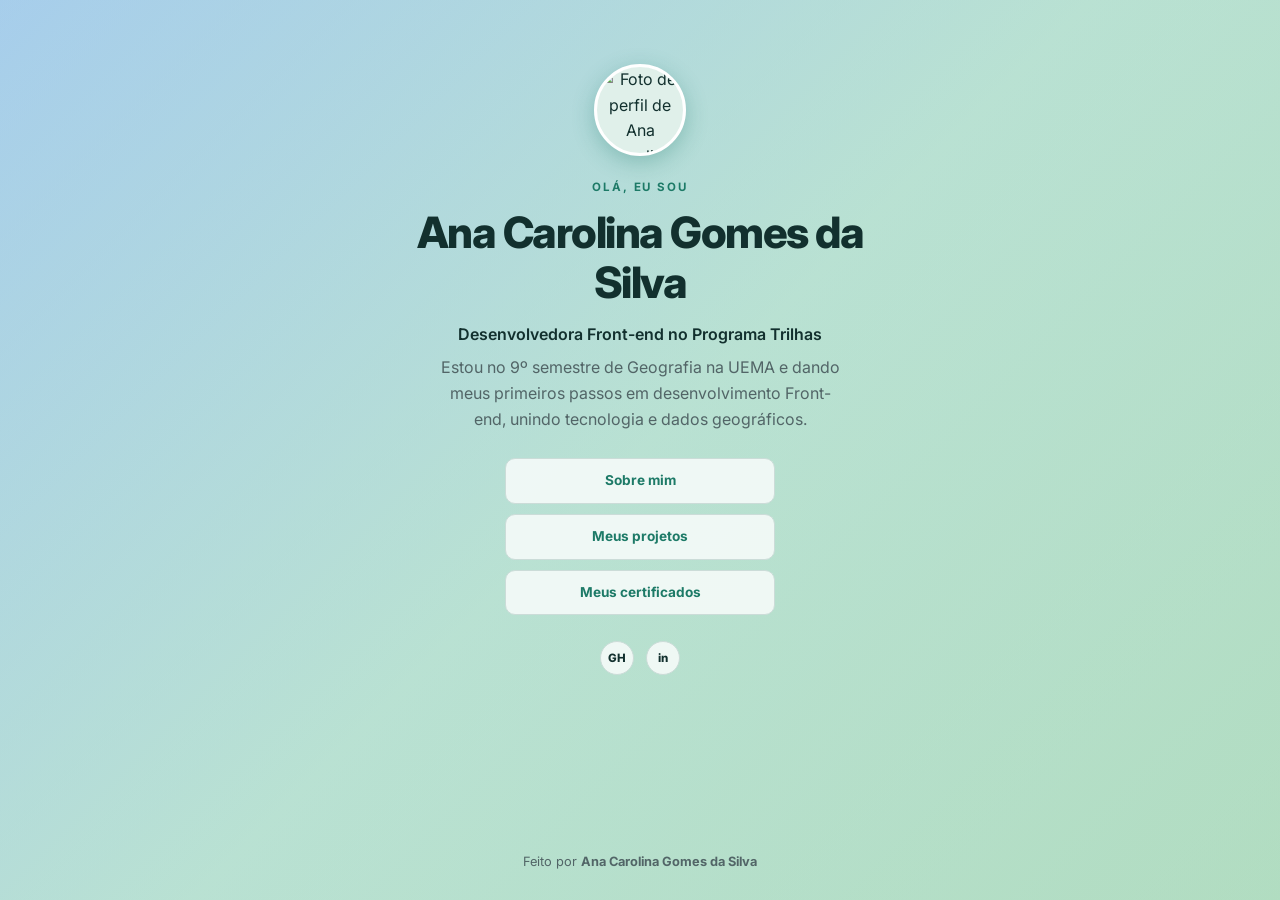
==== index.html @ f8d86006 "Primeira versão do meu portfólio." ====
<!DOCTYPE html>
<html lang="pt-BR">
<head>
  <meta charset="UTF-8">
  <meta name="viewport" content="width=device-width, initial-scale=1.0">
  <meta name="description" content="Portfólio de Ana Carolina Gomes da Silva, estudante de Geografia e desenvolvedora Front-end no Programa Trilhas.">
  <meta name="theme-color" content="#f7f4ff">
  <title>Ana Carolina Gomes da Silva | Portfólio</title>
  <link rel="preconnect" href="https://fonts.googleapis.com">
  <link rel="preconnect" href="https://fonts.gstatic.com" crossorigin>
  <link href="https://fonts.googleapis.com/css2?family=Inter:wght@400;600;700;800&display=swap" rel="stylesheet">
  <link rel="stylesheet" href="style.css">
</head>
<body>
  <main>
    <section class="hero">
      <img class="hero__foto" src="assets/foto-perfil.svg" alt="Foto de perfil de Ana Carolina Gomes da Silva">
      <span class="eyebrow">Olá, eu sou</span>
      <h1 class="hero__nome">Ana Carolina Gomes da Silva</h1>
      <p class="hero__cargo">Desenvolvedora Front-end no Programa Trilhas</p>
      <p class="hero__texto">Estou no 9º semestre de Geografia na UEMA e dando meus primeiros passos em desenvolvimento Front-end, unindo tecnologia e dados geográficos.</p>

      <nav class="menu" aria-label="Navegação principal">
        <a class="btn" href="sobre.html">Sobre mim</a>
        <a class="btn" href="Meus_projetos.html">Meus projetos</a>
        <a class="btn" href="Meus_certificados.html">Meus certificados</a>
      </nav>

      <div class="social">
        <a href="https://github.com/SEU-USUARIO" target="_blank" rel="noopener noreferrer" aria-label="GitHub">GH</a>
        <a href="https://www.linkedin.com/in/SEU-PERFIL" target="_blank" rel="noopener noreferrer" aria-label="LinkedIn">in</a>
      </div>
    </section>
  </main>

  <footer class="rodape">Feito por <strong>Ana Carolina Gomes da Silva</strong></footer>
</body>
</html>
---- style.css ----
:root {
  --ink: #12302e;
  --muted: #526567;
  --accent: #1d7a67;
  --accent-blue: #2b6fa8;
  --accent-soft: #e0f0ea;
  --line: #cbdcd8;
  --glass: rgba(255, 255, 255, 0.78);
  --shadow: 31, 122, 107;
}

* {
  box-sizing: border-box;
  margin: 0;
  padding: 0;
}

html {
  scroll-behavior: smooth;
}

body {
  font-family: "Inter", system-ui, -apple-system, "Segoe UI", Roboto, sans-serif;
  color: var(--ink);
  line-height: 1.6;
  min-height: 100vh;
  display: flex;
  flex-direction: column;
  background-color: #f1f6f5;
  /* Camadas, de cima para baixo:
     1) véu claro para o texto continuar legível
     2) mapa-múndi, misturado com a camada de baixo
     3) degradê azul e verde que dá a cor ao mapa */
  background-image:
    linear-gradient(rgba(241, 246, 245, 0.35), rgba(241, 246, 245, 0.35)),
    url("assets/mundi.jpeg"),
    linear-gradient(135deg, #7fb8e6 0%, #9bd6c0 50%, #8fcfa5 100%);
  background-size: cover, cover, cover;
  background-position: center;
  background-repeat: no-repeat;
  background-attachment: fixed;
  background-blend-mode: normal, multiply, normal;
}

a {
  color: inherit;
}

main {
  flex: 1;
  width: 100%;
  max-width: 1000px;
  margin: 0 auto;
  padding: 56px 24px 32px;
}

/* ---------- Textos de apoio ---------- */
.eyebrow {
  display: block;
  font-size: 0.72rem;
  font-weight: 700;
  letter-spacing: 0.16em;
  text-transform: uppercase;
  color: var(--accent);
}

/* ---------- Página inicial ---------- */
.hero {
  display: flex;
  flex-direction: column;
  align-items: center;
  text-align: center;
  padding-top: 8px;
}

.hero__foto {
  width: 92px;
  height: 92px;
  border-radius: 50%;
  object-fit: cover;
  border: 3px solid #fff;
  box-shadow: 0 6px 22px rgba(var(--shadow), 0.32);
  background: var(--accent-soft);
  margin-bottom: 22px;
}

.hero__nome {
  font-size: clamp(1.8rem, 5.5vw, 2.7rem);
  font-weight: 800;
  line-height: 1.15;
  letter-spacing: -0.035em;
  max-width: 520px;
  margin: 12px 0 14px;
}

.hero__cargo {
  font-weight: 600;
  font-size: 1rem;
}

.hero__texto {
  color: var(--muted);
  max-width: 400px;
  margin: 8px 0 26px;
}

.menu {
  display: flex;
  flex-direction: column;
  gap: 10px;
  width: 100%;
  max-width: 270px;
}

.btn {
  display: block;
  text-align: center;
  text-decoration: none;
  padding: 11px 18px;
  border-radius: 10px;
  border: 1px solid var(--line);
  background: var(--glass);
  color: var(--accent);
  font-weight: 700;
  font-size: 0.85rem;
  transition: transform 0.18s, box-shadow 0.18s, background 0.18s;
}

.btn:hover,
.btn:focus-visible {
  background: #fff;
  transform: translateY(-2px);
  box-shadow: 0 8px 20px rgba(var(--shadow), 0.18);
}

.social {
  display: flex;
  gap: 12px;
  margin-top: 26px;
}

.social a {
  width: 34px;
  height: 34px;
  display: grid;
  place-items: center;
  border-radius: 50%;
  border: 1px solid var(--line);
  background: var(--glass);
  color: var(--ink);
  font-size: 0.72rem;
  font-weight: 800;
  text-decoration: none;
  transition: transform 0.18s;
}

.social a:hover,
.social a:focus-visible {
  transform: translateY(-2px);
  background: #fff;
}

/* ---------- Páginas internas ---------- */
.voltar {
  position: absolute;
  top: 24px;
  left: 24px;
  padding: 7px 14px;
  border-radius: 9px;
  border: 1px solid var(--line);
  background: var(--glass);
  color: var(--accent);
  font-size: 0.78rem;
  font-weight: 700;
  text-decoration: none;
  transition: background 0.18s;
}

.voltar:hover,
.voltar:focus-visible {
  background: #fff;
}

.mini-perfil {
  display: flex;
  flex-direction: column;
  align-items: center;
  text-align: center;
  gap: 2px;
  margin-bottom: 36px;
}

.mini-perfil img {
  width: 68px;
  height: 68px;
  border-radius: 50%;
  object-fit: cover;
  border: 3px solid #fff;
  box-shadow: 0 4px 16px rgba(var(--shadow), 0.3);
  background: var(--accent-soft);
  margin-bottom: 8px;
}

.mini-perfil strong {
  font-size: 1rem;
}

.mini-perfil span {
  font-size: 0.85rem;
  color: var(--muted);
}

.cabecalho {
  text-align: center;
  max-width: 560px;
  margin: 0 auto 34px;
}

.cabecalho h1 {
  font-size: clamp(2rem, 6vw, 3rem);
  font-weight: 800;
  letter-spacing: -0.04em;
  line-height: 1.15;
  margin: 8px 0 12px;
}

.cabecalho p {
  color: var(--muted);
  font-size: 0.95rem;
}

/* ---------- Sobre mim ---------- */
.sobre {
  max-width: 680px;
  margin: 0 auto;
  padding: 30px 32px;
  border-radius: 18px;
  border: 1px solid var(--line);
  background: var(--glass);
  box-shadow: 0 12px 34px rgba(var(--shadow), 0.12);
}

.sobre p {
  color: #3d5254;
}

.sobre p + p {
  margin-top: 16px;
}

/* ---------- Projetos ---------- */
.cards {
  display: grid;
  grid-template-columns: repeat(auto-fit, minmax(280px, 1fr));
  gap: 24px;
  max-width: 800px;
  margin: 0 auto;
}

.card {
  display: flex;
  flex-direction: column;
  overflow: hidden;
  border-radius: 18px;
  border: 1px solid var(--line);
  background: linear-gradient(180deg, rgba(255, 255, 255, 0.94), rgba(240, 248, 246, 0.88));
  box-shadow: 0 12px 34px rgba(var(--shadow), 0.14);
  transition: transform 0.2s, box-shadow 0.2s;
}

.card:hover {
  transform: translateY(-4px);
  box-shadow: 0 18px 40px rgba(var(--shadow), 0.22);
}

.card__imagem {
  display: block;
  width: 100%;
  height: 140px;
  object-fit: cover;
  border-bottom: 1px solid var(--line);
}

.card__corpo {
  display: flex;
  flex-direction: column;
  gap: 8px;
  padding: 18px 18px 20px;
  flex: 1;
}

.card__titulo {
  font-size: 0.95rem;
  font-weight: 700;
}

.card__texto {
  color: var(--muted);
  font-size: 0.8rem;
  line-height: 1.55;
}

.tags {
  color: var(--accent-blue);
  font-size: 0.7rem;
  font-weight: 700;
}

.card__link {
  align-self: flex-start;
  margin-top: auto;
  padding-top: 6px;
  color: var(--accent);
  font-size: 0.78rem;
  font-weight: 700;
  text-decoration: none;
  border-bottom: 1.5px solid var(--accent);
  line-height: 1.3;
}

.card__link:hover,
.card__link:focus-visible {
  opacity: 0.75;
}

.badge {
  align-self: flex-start;
  margin-top: auto;
  padding: 4px 11px;
  border-radius: 999px;
  background: var(--accent-soft);
  color: var(--accent);
  font-size: 0.68rem;
  font-weight: 700;
}

/* ---------- Certificados ---------- */
.lista {
  list-style: none;
  display: flex;
  flex-direction: column;
  gap: 14px;
  max-width: 580px;
  margin: 0 auto;
}

.item {
  display: flex;
  align-items: center;
  gap: 16px;
  padding: 16px 18px;
  border-radius: 14px;
  border: 1px solid var(--line);
  background: linear-gradient(180deg, rgba(255, 255, 255, 0.94), rgba(240, 248, 246, 0.88));
  box-shadow: 0 8px 24px rgba(var(--shadow), 0.09);
}

.item__icone {
  flex: none;
  width: 36px;
  height: 36px;
  display: grid;
  place-items: center;
  border-radius: 9px;
  background: var(--accent-soft);
  color: var(--accent);
  font-size: 0.95rem;
}

.item h2 {
  font-size: 0.9rem;
  font-weight: 700;
  line-height: 1.35;
}

.item p {
  color: var(--muted);
  font-size: 0.75rem;
}

.acao {
  display: block;
  max-width: 270px;
  margin: 28px auto 0;
}

/* ---------- Rodapé ---------- */
.rodape {
  text-align: center;
  padding: 20px 24px 28px;
  color: var(--muted);
  font-size: 0.8rem;
}

@media (max-width: 560px) {
  main {
    padding: 72px 18px 24px;
  }

  .sobre {
    padding: 22px 20px;
  }
}
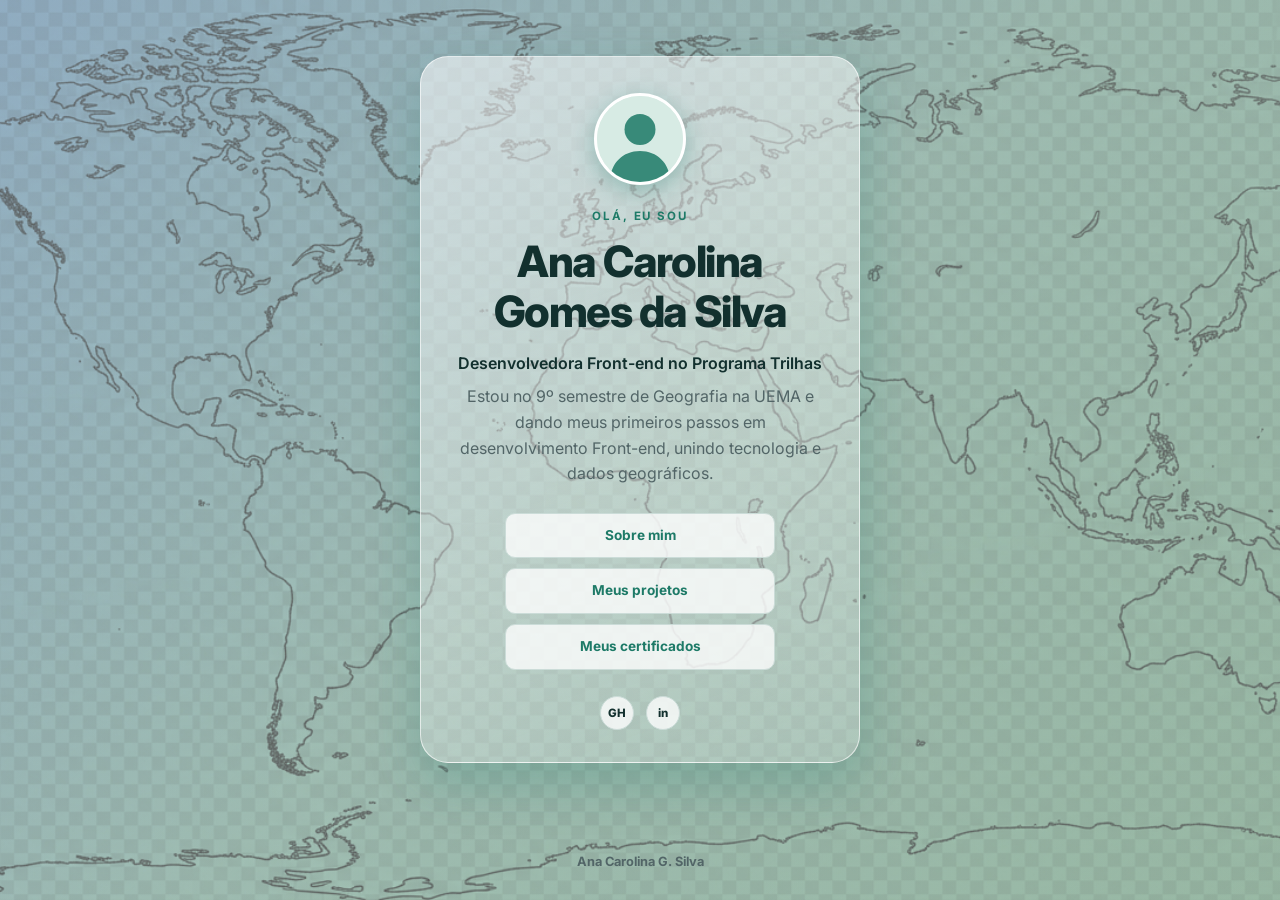
==== commit e702b82f: "v5 do meu projeto de portifólio. Adicionei um rodapé com meu nome e corrigi o efeito de desfoque no " ====
--- a/index.html
+++ b/index.html
@@ -33,6 +33,6 @@
     </section>
   </main>
 
-  <footer class="rodape">Feito por <strong>Ana Carolina Gomes da Silva</strong></footer>
+  <footer class="rodape"><strong>Ana Carolina G. Silva</strong></footer>
 </body>
 </html>
--- a/style.css
+++ b/style.css
@@ -64,13 +64,21 @@
   color: var(--accent);
 }
 
-/* ---------- Página inicial ---------- */
+/* ---------- Página inicial ---------- */ 
 .hero {
   display: flex;
   flex-direction: column;
   align-items: center;
   text-align: center;
-  padding-top: 8px;
+  max-width: 440px;
+  margin: 0 auto;
+  padding: 36px 28px 32px;
+  border-radius: 28px;
+  border: 1px solid rgba(255, 255, 255, 0.65);
+  background: linear-gradient(160deg, rgba(255, 255, 255, 0.55), rgba(240, 248, 246, 0.22));
+  box-shadow: 0 20px 50px rgba(var(--shadow), 0.25);
+  -webkit-backdrop-filter: blur(14px);
+  blackdrop-filter: blur(14px);
 }
 
 .hero__foto {
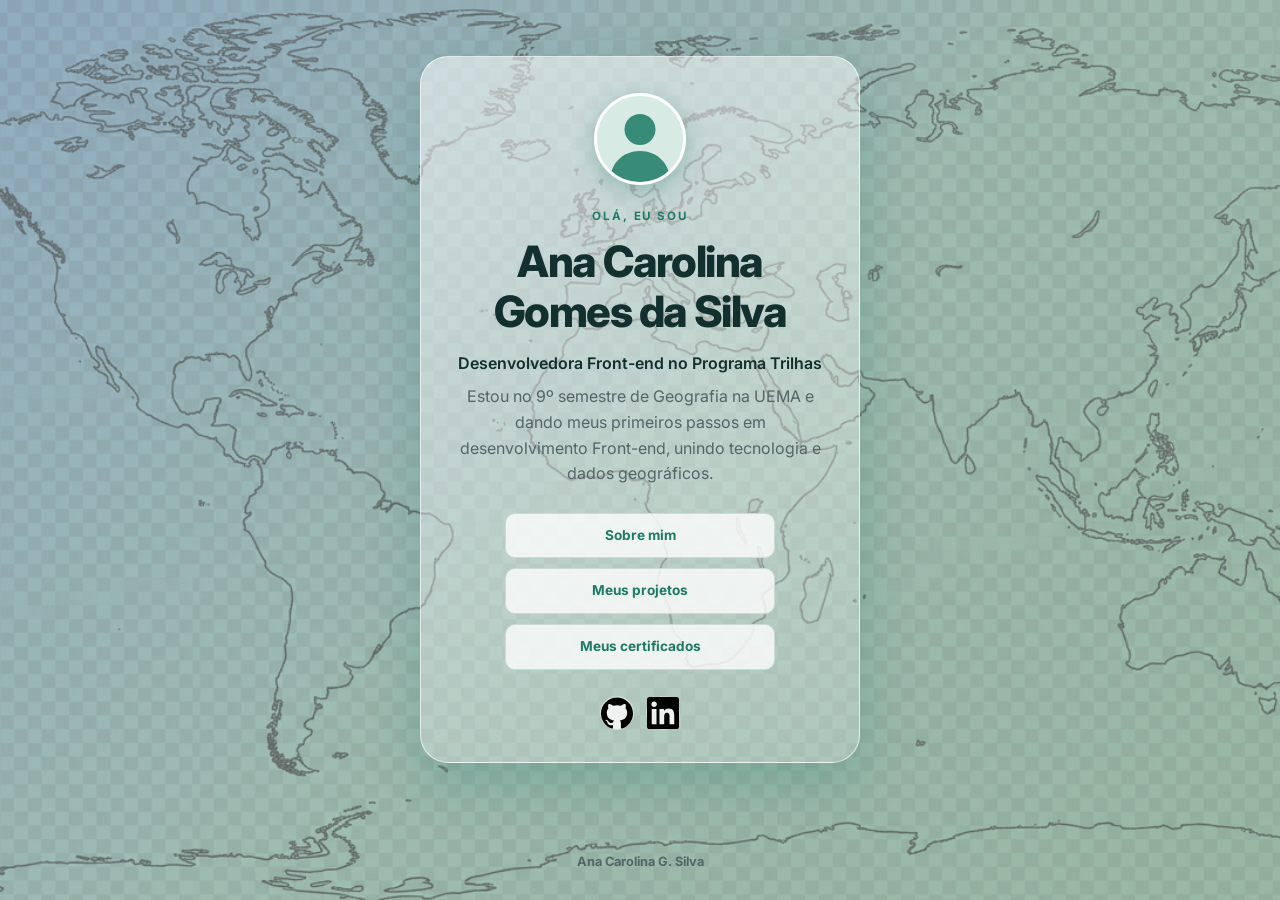
==== commit ec4e53bf: "v6 do meu projeto, adicionei um efeito de desfoque (blur) ao fundo do container principal da seção "" ====
--- a/index.html
+++ b/index.html
@@ -27,9 +27,13 @@
       </nav>
 
       <div class="social">
-        <a href="https://github.com/SEU-USUARIO" target="_blank" rel="noopener noreferrer" aria-label="GitHub">GH</a>
-        <a href="https://www.linkedin.com/in/SEU-PERFIL" target="_blank" rel="noopener noreferrer" aria-label="LinkedIn">in</a>
-      </div>
+  <a href="https://github.com/anacarolinagomes0998" target="_blank" rel="noopener noreferrer" aria-label="GitHub">
+    <svg viewBox="0 0 24 24" aria-hidden="true"><path d="M12 .297c-6.63 0-12 5.373-12 12 0 5.303 3.438 9.8 8.205 11.385.6.113.82-.258.82-.577 0-.285-.01-1.04-.015-2.04-3.338.724-4.042-1.61-4.042-1.61C4.422 18.07 3.633 17.7 3.633 17.7c-1.087-.744.084-.729.084-.729 1.205.084 1.838 1.236 1.838 1.236 1.07 1.835 2.809 1.305 3.495.998.108-.776.417-1.305.76-1.605-2.665-.3-5.466-1.332-5.466-5.93 0-1.31.465-2.38 1.235-3.22-.135-.303-.54-1.523.105-3.176 0 0 1.005-.322 3.3 1.23.96-.267 1.98-.399 3-.405 1.02.006 2.04.138 3 .405 2.28-1.552 3.285-1.23 3.285-1.23.645 1.653.24 2.873.12 3.176.765.84 1.23 1.91 1.23 3.22 0 4.61-2.805 5.625-5.475 5.92.42.36.81 1.096.81 2.22 0 1.606-.015 2.896-.015 3.286 0 .315.21.69.825.57C20.565 22.092 24 17.592 24 12.297c0-6.627-5.373-12-12-12"/></svg>
+  </a>
+  <a href="https://www.linkedin.com/in/SEU-PERFIL" target="_blank" rel="noopener noreferrer" aria-label="LinkedIn">
+    <svg viewBox="0 0 24 24" aria-hidden="true"><path d="M20.447 20.452h-3.554v-5.569c0-1.328-.027-3.037-1.852-3.037-1.853 0-2.136 1.445-2.136 2.939v5.667H9.351V9h3.414v1.561h.046c.477-.9 1.637-1.85 3.37-1.85 3.601 0 4.267 2.37 4.267 5.455v6.286zM5.337 7.433c-1.144 0-2.063-.926-2.063-2.065 0-1.138.92-2.063 2.063-2.063 1.14 0 2.064.925 2.064 2.063 0 1.139-.925 2.065-2.064 2.065zm1.782 13.019H3.555V9h3.564v11.452zM22.225 0H1.771C.792 0 0 .774 0 1.729v20.542C0 23.227.792 24 1.771 24h20.451C23.2 24 24 23.227 24 22.271V1.729C24 .774 23.2 0 22.222 0h.003z"/></svg>
+  </a>
+</div>
     </section>
   </main>
 
--- a/style.css
+++ b/style.css
@@ -164,6 +164,11 @@
 
 .social a:hover,
 .social a:focus-visible {
+  .social svg {
+    width: 17px;
+    height: 17px;
+    fill: currentColor;
+  }
   transform: translateY(-2px);
   background: #fff;
 }
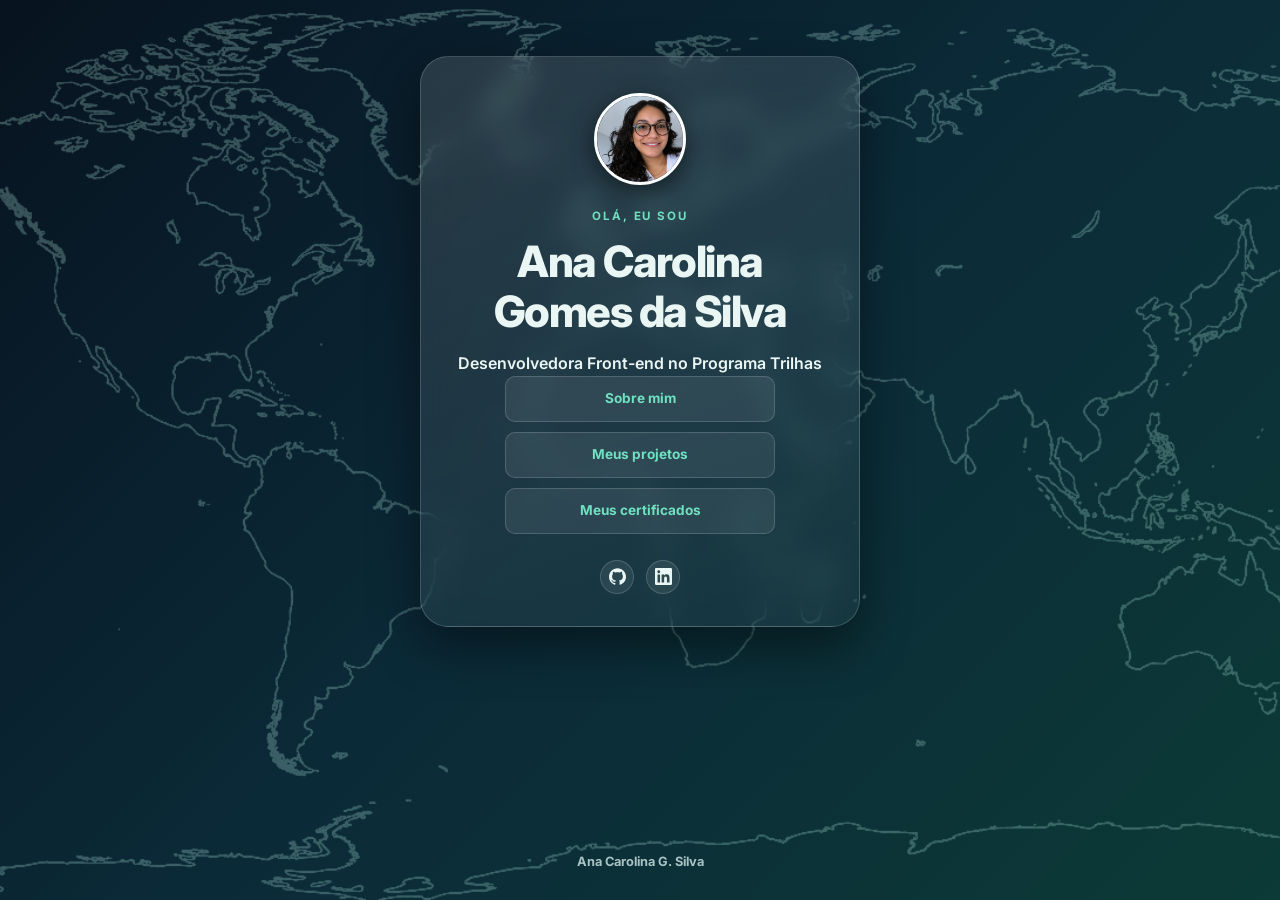
==== commit a9cd8f0e: "v12 do meu projeto de portfólio." ====
--- a/index.html
+++ b/index.html
@@ -14,12 +14,11 @@
 <body>
   <main>
     <section class="hero">
-      <img class="hero__foto" src="assets/foto-perfil.svg" alt="Foto de perfil de Ana Carolina Gomes da Silva">
+      <img class="hero__foto" src="assets/foto-perfil.jpg" alt="Foto de perfil de Ana Carolina Gomes da Silva">
       <span class="eyebrow">Olá, eu sou</span>
       <h1 class="hero__nome">Ana Carolina Gomes da Silva</h1>
       <p class="hero__cargo">Desenvolvedora Front-end no Programa Trilhas</p>
-      <p class="hero__texto">Estou no 9º semestre de Geografia na UEMA e dando meus primeiros passos em desenvolvimento Front-end, unindo tecnologia e dados geográficos.</p>
-
+      
       <nav class="menu" aria-label="Navegação principal">
         <a class="btn" href="sobre.html">Sobre mim</a>
         <a class="btn" href="Meus_projetos.html">Meus projetos</a>
--- a/style.css
+++ b/style.css
@@ -1,12 +1,12 @@
 :root {
-  --ink: #12302e;
-  --muted: #526567;
-  --accent: #1d7a67;
-  --accent-blue: #2b6fa8;
-  --accent-soft: #e0f0ea;
-  --line: #cbdcd8;
-  --glass: rgba(255, 255, 255, 0.78);
-  --shadow: 31, 122, 107;
+  --ink: #eaf6f3;
+  --muted: #a9c3c4;
+  --accent: #6fe0c0;
+  --accent-blue: #7fc0f5;
+  --accent-soft: rgba(111, 224, 192, 0.14);
+  --line: rgba(255, 255, 255, 0.16);
+  --glass: rgba(255, 255, 255, 0.08);
+  --shadow: 0, 0, 0;
 }
 
 * {
@@ -26,20 +26,17 @@
   min-height: 100vh;
   display: flex;
   flex-direction: column;
-  background-color: #f1f6f5;
+  background-color: #07131f;
   /* Camadas, de cima para baixo:
-     1) véu claro para o texto continuar legível
-     2) mapa-múndi, misturado com a camada de baixo
-     3) degradê azul e verde que dá a cor ao mapa */
+     1) contorno do mapa-múndi (PNG com fundo transparente)
+     2) degradê azul e verde */
   background-image:
-    linear-gradient(rgba(241, 246, 245, 0.35), rgba(241, 246, 245, 0.35)),
-    url("assets/mundi.jpeg"),
-    linear-gradient(135deg, #7fb8e6 0%, #9bd6c0 50%, #8fcfa5 100%);
-  background-size: cover, cover, cover;
+    url("assets/mundi.png"),
+    linear-gradient(135deg, #07131f 0%, #0b2a38 50%, #0c3a36 100%);
+  background-size: cover, cover;
   background-position: center;
   background-repeat: no-repeat;
   background-attachment: fixed;
-  background-blend-mode: normal, multiply, normal;
 }
 
 a {
@@ -64,7 +61,7 @@
   color: var(--accent);
 }
 
-/* ---------- Página inicial ---------- */ 
+/* ---------- Página inicial ---------- */
 .hero {
   display: flex;
   flex-direction: column;
@@ -74,11 +71,11 @@
   margin: 0 auto;
   padding: 36px 28px 32px;
   border-radius: 28px;
-  border: 1px solid rgba(255, 255, 255, 0.65);
-  background: linear-gradient(160deg, rgba(255, 255, 255, 0.55), rgba(240, 248, 246, 0.22));
-  box-shadow: 0 20px 50px rgba(var(--shadow), 0.25);
+  border: 1px solid rgba(255, 255, 255, 0.18);
+  background: linear-gradient(160deg, rgba(255, 255, 255, 0.13), rgba(255, 255, 255, 0.04));
+  box-shadow: 0 20px 50px rgba(var(--shadow), 0.45);
   -webkit-backdrop-filter: blur(14px);
-  blackdrop-filter: blur(14px);
+  backdrop-filter: blur(14px);
 }
 
 .hero__foto {
@@ -87,7 +84,7 @@
   border-radius: 50%;
   object-fit: cover;
   border: 3px solid #fff;
-  box-shadow: 0 6px 22px rgba(var(--shadow), 0.32);
+  box-shadow: 0 6px 22px rgba(var(--shadow), 0.5);
   background: var(--accent-soft);
   margin-bottom: 22px;
 }
@@ -136,9 +133,9 @@
 
 .btn:hover,
 .btn:focus-visible {
-  background: #fff;
+  background: rgba(255, 255, 255, 0.16);
   transform: translateY(-2px);
-  box-shadow: 0 8px 20px rgba(var(--shadow), 0.18);
+  box-shadow: 0 8px 20px rgba(var(--shadow), 0.35);
 }
 
 .social {
@@ -162,15 +159,16 @@
   transition: transform 0.18s;
 }
 
+.social svg {
+  width: 17px;
+  height: 17px;
+  fill: currentColor;
+}
+
 .social a:hover,
 .social a:focus-visible {
-  .social svg {
-    width: 17px;
-    height: 17px;
-    fill: currentColor;
-  }
   transform: translateY(-2px);
-  background: #fff;
+  background: rgba(255, 255, 255, 0.16);
 }
 
 /* ---------- Páginas internas ---------- */
@@ -191,7 +189,7 @@
 
 .voltar:hover,
 .voltar:focus-visible {
-  background: #fff;
+  background: rgba(255, 255, 255, 0.16);
 }
 
 .mini-perfil {
@@ -209,7 +207,7 @@
   border-radius: 50%;
   object-fit: cover;
   border: 3px solid #fff;
-  box-shadow: 0 4px 16px rgba(var(--shadow), 0.3);
+  box-shadow: 0 4px 16px rgba(var(--shadow), 0.5);
   background: var(--accent-soft);
   margin-bottom: 8px;
 }
@@ -250,11 +248,11 @@
   border-radius: 18px;
   border: 1px solid var(--line);
   background: var(--glass);
-  box-shadow: 0 12px 34px rgba(var(--shadow), 0.12);
+  box-shadow: 0 12px 34px rgba(var(--shadow), 0.35);
 }
 
 .sobre p {
-  color: #3d5254;
+  color: #c3d6d6;
 }
 
 .sobre p + p {
@@ -276,14 +274,14 @@
   overflow: hidden;
   border-radius: 18px;
   border: 1px solid var(--line);
-  background: linear-gradient(180deg, rgba(255, 255, 255, 0.94), rgba(240, 248, 246, 0.88));
-  box-shadow: 0 12px 34px rgba(var(--shadow), 0.14);
+  background: linear-gradient(180deg, rgba(255, 255, 255, 0.10), rgba(255, 255, 255, 0.04));
+  box-shadow: 0 12px 34px rgba(var(--shadow), 0.35);
   transition: transform 0.2s, box-shadow 0.2s;
 }
 
 .card:hover {
   transform: translateY(-4px);
-  box-shadow: 0 18px 40px rgba(var(--shadow), 0.22);
+  box-shadow: 0 18px 40px rgba(var(--shadow), 0.5);
 }
 
 .card__imagem {
@@ -364,8 +362,8 @@
   padding: 16px 18px;
   border-radius: 14px;
   border: 1px solid var(--line);
-  background: linear-gradient(180deg, rgba(255, 255, 255, 0.94), rgba(240, 248, 246, 0.88));
-  box-shadow: 0 8px 24px rgba(var(--shadow), 0.09);
+  background: linear-gradient(180deg, rgba(255, 255, 255, 0.10), rgba(255, 255, 255, 0.04));
+  box-shadow: 0 8px 24px rgba(var(--shadow), 0.3);
 }
 
 .item__icone {
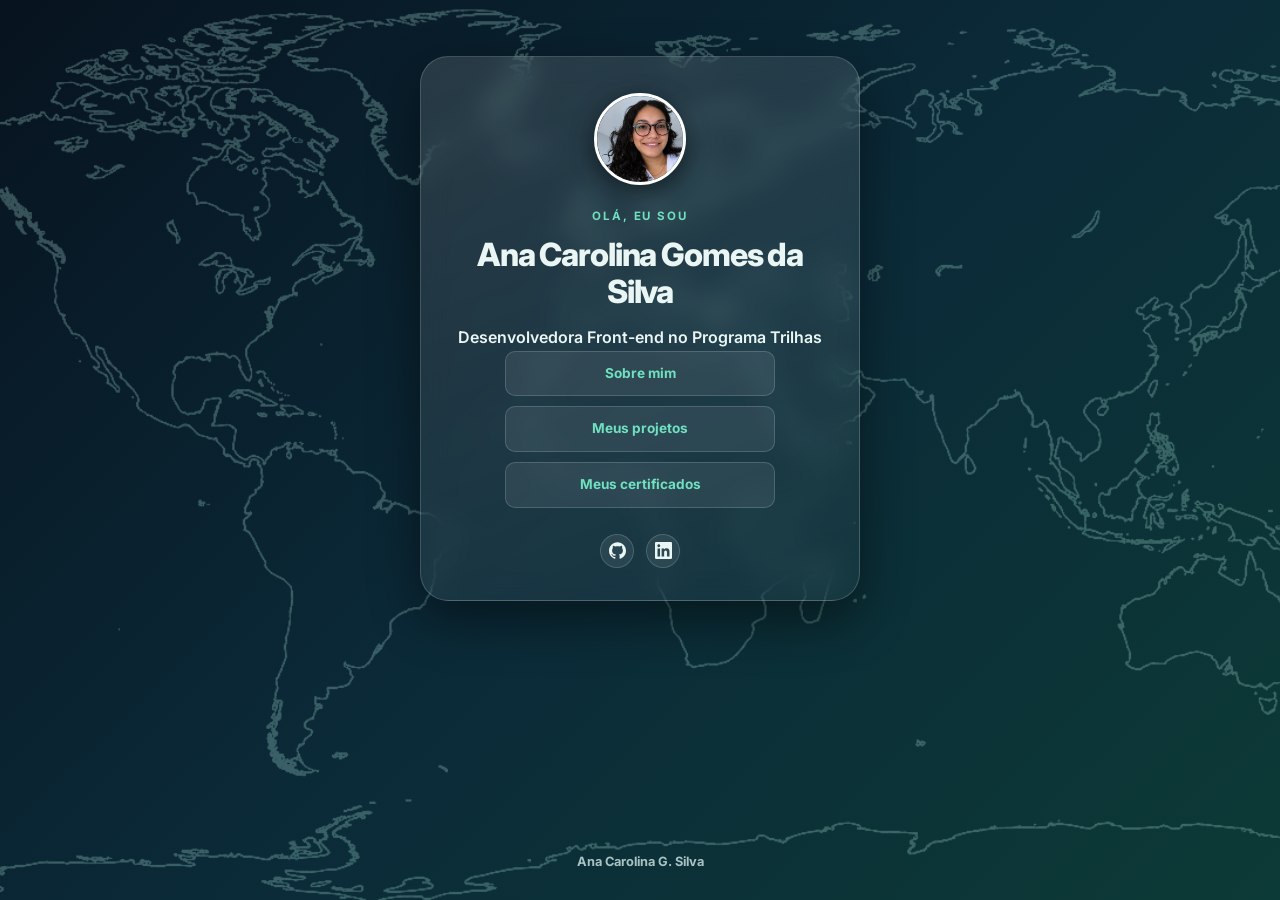
==== commit 9cb7411b: "v16 do meu projeto de portfólio, com as alterações." ====
--- a/index.html
+++ b/index.html
@@ -26,10 +26,10 @@
       </nav>
 
       <div class="social">
-  <a href="https://github.com/anacarolinagomes0998" target="_blank" rel="noopener noreferrer" aria-label="GitHub">
+  <a href="https://github.com/anacarolinagomes0998-hub" target="_blank" rel="noopener noreferrer" aria-label="GitHub">
     <svg viewBox="0 0 24 24" aria-hidden="true"><path d="M12 .297c-6.63 0-12 5.373-12 12 0 5.303 3.438 9.8 8.205 11.385.6.113.82-.258.82-.577 0-.285-.01-1.04-.015-2.04-3.338.724-4.042-1.61-4.042-1.61C4.422 18.07 3.633 17.7 3.633 17.7c-1.087-.744.084-.729.084-.729 1.205.084 1.838 1.236 1.838 1.236 1.07 1.835 2.809 1.305 3.495.998.108-.776.417-1.305.76-1.605-2.665-.3-5.466-1.332-5.466-5.93 0-1.31.465-2.38 1.235-3.22-.135-.303-.54-1.523.105-3.176 0 0 1.005-.322 3.3 1.23.96-.267 1.98-.399 3-.405 1.02.006 2.04.138 3 .405 2.28-1.552 3.285-1.23 3.285-1.23.645 1.653.24 2.873.12 3.176.765.84 1.23 1.91 1.23 3.22 0 4.61-2.805 5.625-5.475 5.92.42.36.81 1.096.81 2.22 0 1.606-.015 2.896-.015 3.286 0 .315.21.69.825.57C20.565 22.092 24 17.592 24 12.297c0-6.627-5.373-12-12-12"/></svg>
   </a>
-  <a href="https://www.linkedin.com/in/SEU-PERFIL" target="_blank" rel="noopener noreferrer" aria-label="LinkedIn">
+  <a href="https://www.linkedin.com/in/ana-carolina-gomes-821483445" target="_blank" rel="noopener noreferrer" aria-label="LinkedIn">
     <svg viewBox="0 0 24 24" aria-hidden="true"><path d="M20.447 20.452h-3.554v-5.569c0-1.328-.027-3.037-1.852-3.037-1.853 0-2.136 1.445-2.136 2.939v5.667H9.351V9h3.414v1.561h.046c.477-.9 1.637-1.85 3.37-1.85 3.601 0 4.267 2.37 4.267 5.455v6.286zM5.337 7.433c-1.144 0-2.063-.926-2.063-2.065 0-1.138.92-2.063 2.063-2.063 1.14 0 2.064.925 2.064 2.063 0 1.139-.925 2.065-2.064 2.065zm1.782 13.019H3.555V9h3.564v11.452zM22.225 0H1.771C.792 0 0 .774 0 1.729v20.542C0 23.227.792 24 1.771 24h20.451C23.2 24 24 23.227 24 22.271V1.729C24 .774 23.2 0 22.222 0h.003z"/></svg>
   </a>
 </div>
--- a/style.css
+++ b/style.css
@@ -90,7 +90,7 @@
 }
 
 .hero__nome {
-  font-size: clamp(1.8rem, 5.5vw, 2.7rem);
+  font-size: clamp(1.4rem, 4.5vw, 2rem);
   font-weight: 800;
   line-height: 1.15;
   letter-spacing: -0.035em;
